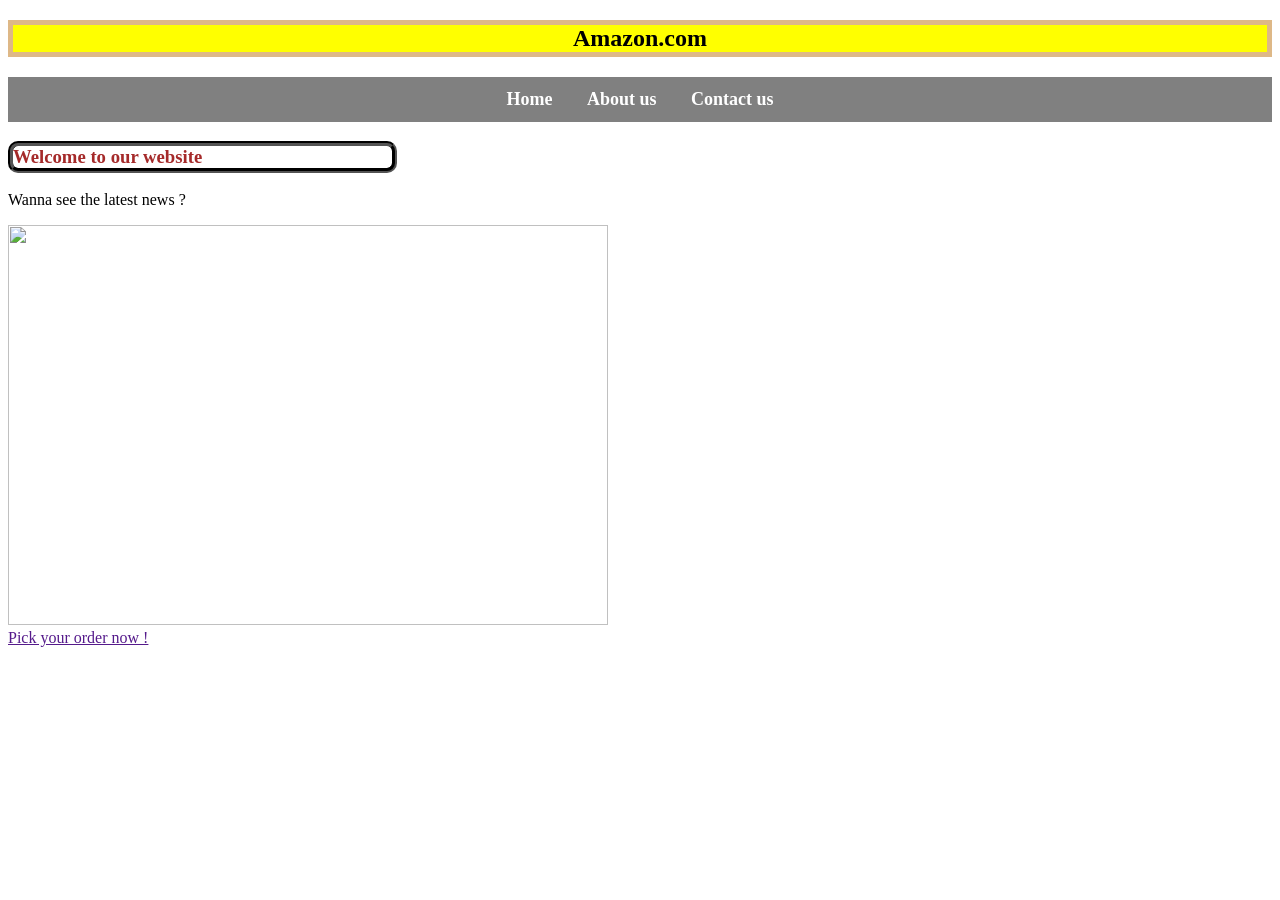
==== index.html @ 8ac9a6f2 "initial commit" ====
<!DOCTYPE HTML>
<html lang="en">

<head>
    <title> Lab1 project </title>
    <meta charset="UTF-8" />
    <meta name="discreption" content="This is an online-shop that you can find all you want to ">
    <link rel="stylesheet" href="css/style.css">
</head>

<body>
    <header class="main header">
        <div class="logo-container">
            <h2 class="amz  ">Amazon.com</h2>
        </div>
    </header>
    <nav>
        <a href="index.html" target="_blank"> Home </a>
        <a href="about.html" target="_blank"> About us </a>
        <a href="contact.html" target="_blank"> Contact us </a>
    </nav>
    <main>
        <h3 class="Welcome"> Welcome to our website </h3>
        <article>
            <p> Wanna see the latest news ? </p>
            <img  class = "news" src="images.jpg">  
            <br>
            <a href=""> Pick your order now !</a>
        </article>

    </main>
    <footer>
    </footer>
</body>

</html>
---- css/style.css ----
title {
    color: brown;
}
table {
    border: 0 ;
    border: color(srgb red green blue);
    color: aqua;
}
I {
    font-family: 'Franklin Gothic Medium', 'Arial Narrow', Arial, sans-serif;
}
 nav {
    text-align: center;
    background-color: gray;
    padding: 12px;
 }
 nav a {
    padding: 15px;
    color: white;
    text-decoration: none;
    font-size: 18px;
    font-weight: bold;
 }
 .news{
    width:600px;
    height: 400px;
 }
 .amz{
    background-color: yellow;
    border: 5px burlywood solid ;
    text-align: center;
 }
 .Welcome {
    border-style: groove;
    border-color: black;
    border-radius: 10px;
    color: brown;
    border-width: 5px 5px 5px 5px;
    width: 30%;
 }
 /* About.html */
 table, th, td {
    border: 2px dashed black;
    color: brown    ;
} 
.img1{
    width: 500px;
    height: 300px;   
}
.p1{
    font-family: 'Gill Sans', 'Gill Sans MT', Calibri, 'Trebuchet MS', sans-serif;
    font-size: medium;
}
hr {
  border: none;               
  height: 5px;                
  background-color: #000000;  
} 
.welcome2 {
    background-color: orange;
    border-radius: 50px;
    border: 2px black solid;
    text-align: center;
}
.about3{
    border: 2px black solid;
    width:300px;
    padding-left: 20px;
}
.about4{
    border: 2px black solid;
    width:170px;
    padding-left: 20px;
}
.about5 {
    border: 2px black solid;
    width:200px;
    padding-left: 20px; 
}
.about6 {
    border: 2px black solid;
    width:300px;
    padding-left: 20px;
}
/* contant.html */
form {
    border: 2px black solid;
    text-align: center;
    
}
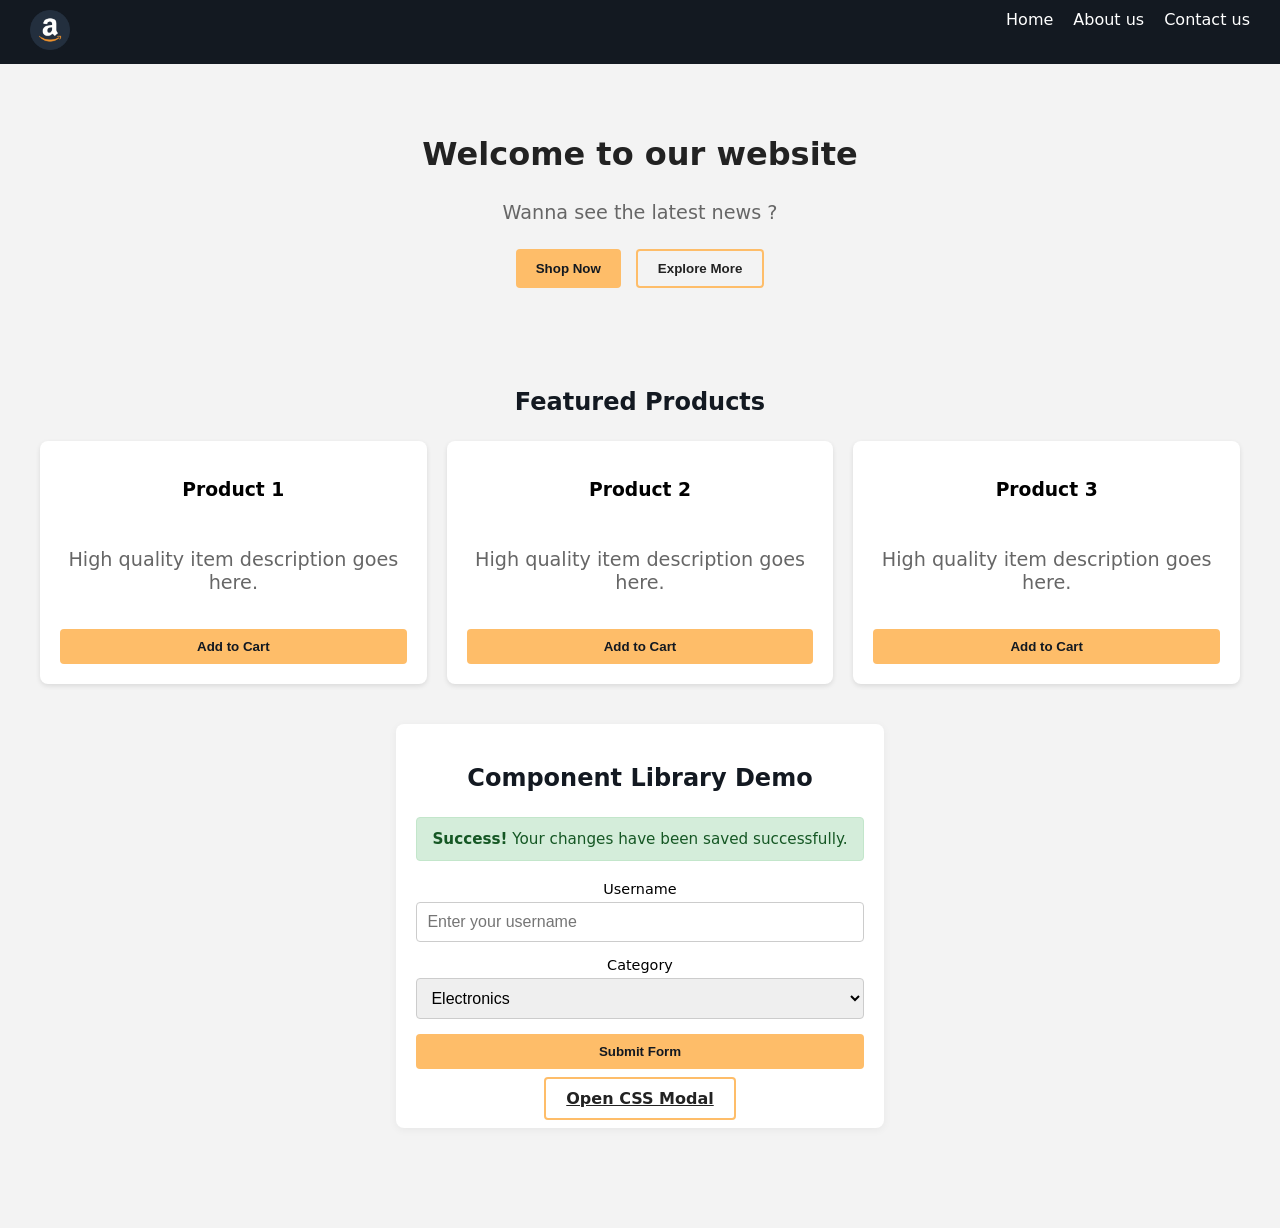
==== commit a7197935: "Initial commit" ====
--- a/index.html
+++ b/index.html
@@ -5,28 +5,89 @@
     <title> Lab1 project </title>
     <meta charset="UTF-8" />
     <meta name="discreption" content="This is an online-shop that you can find all you want to ">
-    <link rel="stylesheet" href="css/style.css">
+    <link rel="stylesheet" href="style2.css">
 </head>
 
 <body>
-    <header class="main header">
-        <div class="logo-container">
-            <h2 class="amz  ">Amazon.com</h2>
+    <header class="navbar">
+        <div class="logo" >
+            <img src="Images/92a6688f8b4eaa0ebaa444b0e07d1012.png" alt="amazon logo"  name="amazon" >
         </div>
-    </header>
-    <nav>
+        <nav class="nav-links">
         <a href="index.html" target="_blank"> Home </a>
         <a href="about.html" target="_blank"> About us </a>
         <a href="contact.html" target="_blank"> Contact us </a>
     </nav>
-    <main>
-        <h3 class="Welcome"> Welcome to our website </h3>
-        <article>
-            <p> Wanna see the latest news ? </p>
-            <img  class = "news" src="images.jpg">  
-            <br>
-            <a href=""> Pick your order now !</a>
-        </article>
+    </header>
+    
+    <main class="hero">
+        <h1 class="Welcome"> Welcome to our website </h1>
+        <p> Wanna see the latest news ? </p>
+        <div class="button-group">
+            <button class="btn btn-primary"> Shop Now</button>
+            <button class="btn btn-outline"> Explore More </button>
+        </div>
+        <!-- قسم المنتجات لعمل Responsive Grid -->
+    <section class="products-section">
+        <h2>Featured Products</h2>
+        <div class="products-grid">
+            <div class="product-card">
+                <h3>Product 1</h3>
+                <p>High quality item description goes here.</p>
+                <button class="btn btn-primary">Add to Cart</button>
+            </div>
+            <div class="product-card">
+                <h3>Product 2</h3>
+                <p>High quality item description goes here.</p>
+                <button class="btn btn-primary">Add to Cart</button>
+            </div>
+            <div class="product-card">
+                <h3>Product 3</h3>
+                <p>High quality item description goes here.</p>
+                <button class="btn btn-primary">Add to Cart</button>
+            </div>
+        </div>
+    </section>
+
+    <!-- قسم المكونات المطلوبة (Form, Alert, Modal) -->
+    <section class="components-section">
+        <h2>Component Library Demo</h2>
+
+        <!-- Alert / Notification -->
+        <div class="alert alert-success" role="alert">
+            <strong>Success!</strong> Your changes have been saved successfully.
+        </div>
+
+        <!-- Form Elements -->
+        <form class="demo-form">
+            <div class="form-group">
+                <label for="username">Username</label>
+                <input type="text" id="username" placeholder="Enter your username">
+            </div>
+            <div class="form-group">
+                <label for="category">Category</label>
+                <select id="category">
+                    <option>Electronics</option>
+                    <option>Books</option>
+                    <option>Fashion</option>
+                </select>
+            </div>
+            <button type="submit" class="btn btn-primary">Submit Form</button>
+        </form>
+
+        <!-- CSS-Only Modal Trigger & Window -->
+        <div class="modal-demo">
+            <a href="#open-modal" class="btn btn-outline">Open CSS Modal</a>
+
+            <div id="open-modal" class="modal-overlay">
+                <div class="modal-content">
+                    <h3>CSS-Only Modal</h3>
+                    <p>This modal is built entirely with CSS using target pseudo-class or anchor links without any JavaScript!</p>
+                    <a href="#" class="btn btn-primary">Close Modal</a>
+                </div>
+            </div>
+        </div>
+    </section>
 
     </main>
     <footer>
--- a/style2.css
+++ b/style2.css
@@ -0,0 +1,244 @@
+ :root{
+    --primary-color : #131921;
+    --accent-color : #febd69;
+    --font-family: system-ui ,sans-serif;
+    --primary-hover: #e68a00;
+ }
+.navbar{
+    display: flex;
+    justify-content: space-between;
+    padding: 10px 30px;
+    background-color: var(--primary-color);
+}
+.logo img {
+height: 40px;
+width: auto;
+}
+body {
+    margin: 0;
+    background-color: #f3f3f3;
+    font-family: var(--font-family);
+}
+.nav-links{
+    display: flex;
+     gap: 20px;
+}
+.nav-links a:hover{
+    color : var(--accent-color)
+}
+.nav-links a {
+    color: white;  
+    text-decoration: none;
+    font-weight: 500 ;
+    transition: color 0.2s;
+}
+.hero {
+    display: flex;
+    flex-direction: column; 
+    align-items: center;
+    padding: 50px 20px;
+    text-align: center;
+}
+.hero h1 {
+    font-size: 2.5 rem;
+    color: #222;
+    margin-bottom: 8px;
+}
+.hero p {
+    color: #666;
+    font-size: 1.2rem;
+    margin-bottom: 25px;
+}
+.button-group{
+    display: flex;
+    gap: 15px ;
+    margin-bottom: 40px;
+}
+.btn{
+    padding: 12px 28px;
+}
+/* ------------------ */
+
+.btn {
+    padding: 10px 20px;
+    border: none;
+    border-radius: 4px;
+    cursor: pointer;
+    font-weight: 600;
+    transition: background-color 0.2s;
+}
+
+.btn-primary {
+    background-color: var(--accent-color);
+    color: var(--primary-color);
+}
+
+.btn-primary:hover {
+    background-color: var(--primary-hover);
+    color: white;
+}
+
+.btn-outline {
+    background-color: transparent;
+    border: 2px solid var(--accent-color);
+    color: #222;
+}
+
+/* --- Responsive Grid للمنتجات --- */
+.products-section {
+    max-width: 1200px;
+    margin: 0 auto;
+    padding: 40px 20px;
+}
+
+    .products-section h2, .components-section h2 {
+        text-align: center;
+        margin-bottom: 25px;
+        color: var(--primary-color);
+    }
+
+.products-grid {
+    display: grid;
+    grid-template-columns: 1fr; /* Mobile: 1 column */
+    gap: 20px;
+}
+
+.product-card {
+    background-color: white;
+    padding: 20px;
+    border-radius: 8px;
+    box-shadow: 0 2px 5px rgba(0,0,0,0.1);
+    display: flex;
+    flex-direction: column;
+    gap: 10px;
+}
+
+/* Tablet: 2 columns */
+@media (min-width: 768px) {
+    .products-grid {
+        grid-template-columns: repeat(2, 1fr);
+    }
+}
+
+/* Desktop: 3 columns */
+@media (min-width: 1024px) {
+    .products-grid {
+        grid-template-columns: repeat(3, 1fr);
+    }
+}
+
+/* --- Component Library Styling --- */
+.components-section {
+    max-width: 800px;
+    margin: 0 auto 50px auto;
+    padding: 20px;
+    background: white;
+    border-radius: 8px;
+    box-shadow: 0 2px 8px rgba(0,0,0,0.05);
+}
+
+.alert {
+    padding: 12px 15px;
+    border-radius: 4px;
+    margin-bottom: 20px;
+    font-size: 0.95rem;
+}
+
+.alert-success {
+    background-color: #d4edda;
+    color: #155724;
+    border: 1px solid #c3e6cb;
+}
+
+.demo-form {
+    display: flex;
+    flex-direction: column;
+    gap: 15px;
+    margin-bottom: 20px;
+}
+
+.form-group {
+    display: flex;
+    flex-direction: column;
+    gap: 5px;
+}
+
+.form-group label {
+    font-weight: 500;
+    font-size: 0.9rem;
+}
+
+.form-group input, .form-group select {
+    padding: 10px;
+    border: 1px solid #ccc;
+    border-radius: 4px;
+    font-size: 1rem;
+}
+
+/* CSS-Only Modal Styling */
+.modal-overlay {
+    position: fixed;
+    top: 0;
+    left: 0;
+    width: 100%;
+    height: 100%;
+    background: rgba(0, 0, 0, 0.6);
+    display: flex;
+    justify-content: center;
+    align-items: center;
+    opacity: 0;
+    visibility: hidden;
+    transition: opacity 0.3s;
+    z-index: 1000;
+}
+
+.modal-overlay:target {
+    opacity: 1;
+    visibility: visible;
+}
+
+.modal-content {
+    background: white;
+    padding: 30px;
+    border-radius: 8px;
+    width: 90%;
+    max-width: 400px;
+    text-align: center;
+    display: flex;
+    flex-direction: column;
+    gap: 15px;
+}
+
+/* --- Dark Mode Support --- */
+@media (prefers-color-scheme: dark) {
+    body {
+        background-color: #121212;
+        color: #e0e0e0;
+    }
+
+    .hero h1, .products-section h2, .components-section h2 {
+        color: #ffffff;
+    }
+
+    .hero p {
+        background-color: transparent;
+        color: #b0b0b0;
+    }
+
+    .product-card, .components-section, .modal-content {
+        background-color: #1e1e1e;
+        color: #e0e0e0;
+        box-shadow: 0 2px 5px rgba(255,255,255,0.05);
+    }
+
+    .form-group input, .form-group select {
+        background-color: #2c2c2c;
+        border-color: #444;
+        color: white;
+    }
+
+    .btn-outline {
+        color: white;
+        border-color: var(--accent-color);
+    }
+}
